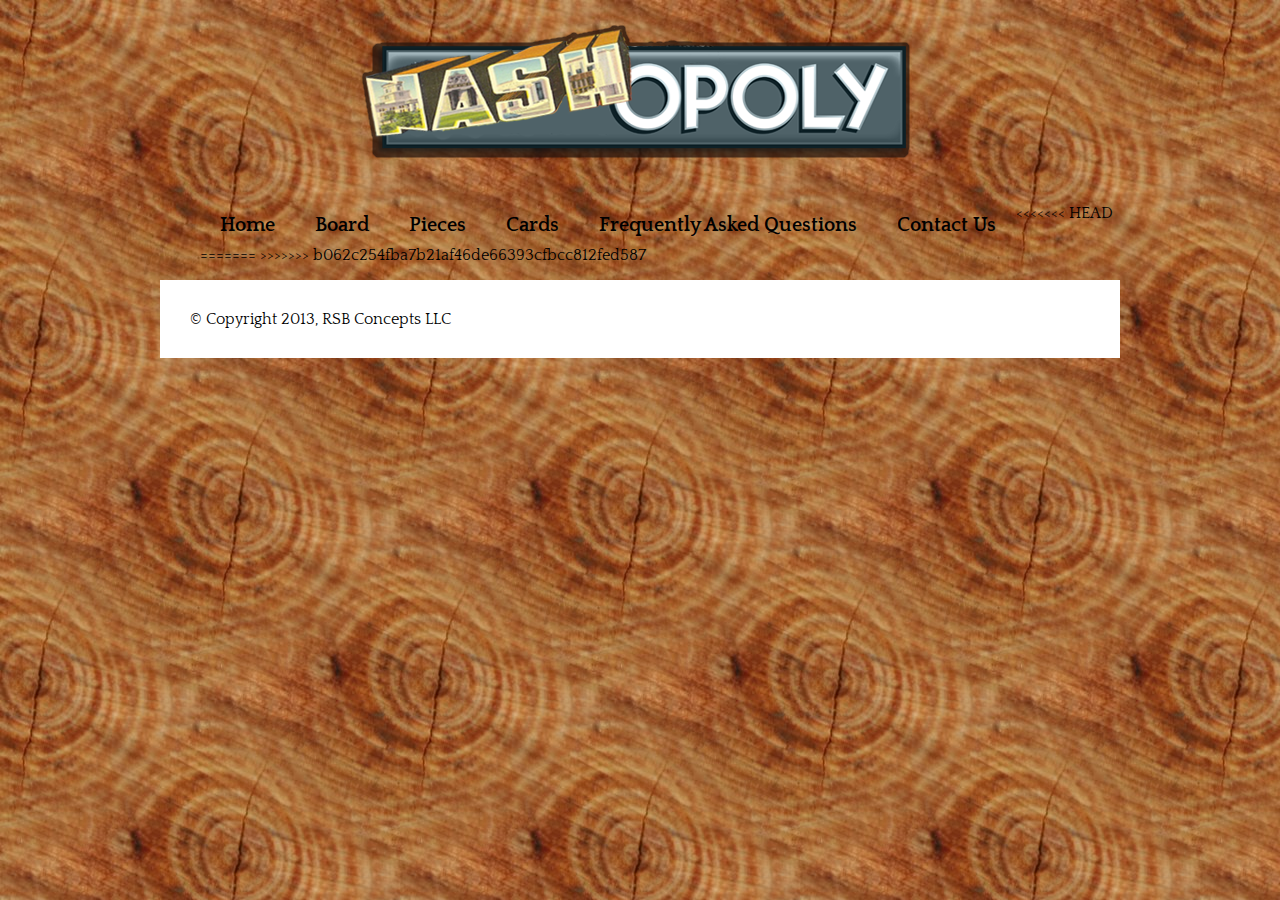
==== board.html @ 95b88765 "end of class" ====
<!DOCTYPE html>
<html lang='en'>
  <head>
    <meta charset='utf-8'>
    <title>Nashopoly | Board</title>
    <link href='css/normalize.css' rel='stylesheet'>
    <link href='css/style.css' rel='stylesheet'>
  </head>
  <body>
    <header>
      <img alt='Nashopoly Logo' class='header' src='images/logo_draft copy.png'>
      <div class='clear'></div>
    </header>
    <nav id='navbar'>
      <ul>
        <li>
          <a href='index.html'>Home</a>
        </li>
        <li>
          <a href='board.html'>Board</a>
        </li>
        <li>
          <a href='pieces.html'>Pieces</a>
        </li>
        <li>
          <a href='cards.html'>Cards</a>
        </li>
        <li>
          <a href='faq.html'>Frequently Asked Questions</a>
        </li>
        <li>
          <a href='contact.html'>Contact Us</a>
        </li>
<<<<<<< HEAD
        <div class='clear'></div>
=======
>>>>>>> b062c254fba7b21af46de66393cfbcc812fed587
      </ul>
      <div class='clear'></div>
    </nav>
    <section></section>
    <footer>
      <p>&copy; Copyright 2013, RSB Concepts LLC</p>
    </footer>
  </body>
</html>
---- css/style.css ----
@import url(http://fonts.googleapis.com/css?family=Istok+Web:400,700,400italic,700italic);
@import url(http://fonts.googleapis.com/css?family=Quattrocento:400,700);
<<<<<<< HEAD
section.pieces {
  text-align: center; }
  section.pieces li {
    padding-left: 0;
    list-style: none; }
    section.pieces li h2 {
      text-transform: uppercase;
      font-size: 2.5em; }
    section.pieces li img {
      float: left;
      margin: 0 50px 0 0;
      border: 1px solid #eee; }
=======
section.pieces li {
  padding-left: 0;
  list-style: none;
}
section.pieces li h2 {
  text-transform: uppercase;
  font-size: 2.5em;
}
section.pieces li img {
  float: left;
  margin: 0 50px 0 0;
  border: 1px solid #eee;
}
>>>>>>> b062c254fba7b21af46de66393cfbcc812fed587

section.board img {
  -webkit-animation: bdrotate 10s 2s ease-in-out infinite;
  -moz-animation: bdrotate 10s 2s ease-in-out infinite;
  -o-animation: bdrotate 10s 2s ease-in-out infinite;
  -ms-animation: bdrotate 10s 2s ease-in-out infinite;
  animation: bdrotate 10s 2s ease-in-out infinite;
}

@-webkit-keyframes bdrotate {
  0% {
    -webkit-transform: rotate(0deg);
  }

  8% {
    -webkit-transform: rotate(90deg);
  }

  24% {
    -webkit-transform: rotate(90deg);
  }

  32% {
    -webkit-transform: rotate(180deg);
  }

  48% {
    -webkit-transform: rotate(180deg);
  }

  56% {
    -webkit-transform: rotate(270deg);
  }

  72% {
    -webkit-transform: rotate(270deg);
  }

  80% {
    -webkit-transform: rotate(360deg);
  }

  80.01% {
    -webkit-transform: rotate(0deg);
  }
}

@-moz-keyframes bdrotate {
  0% {
    -moz-transform: rotate(0deg);
  }

  8% {
    -moz-transform: rotate(90deg);
  }

  24% {
    -moz-transform: rotate(90deg);
  }

  32% {
    -moz-transform: rotate(180deg);
  }

  48% {
    -moz-transform: rotate(180deg);
  }

  56% {
    -moz-transform: rotate(270deg);
  }

  72% {
    -moz-transform: rotate(270deg);
  }

  80% {
    -moz-transform: rotate(360deg);
  }

  80.01% {
    -moz-transform: rotate(0deg);
  }
}

@keyframes bdrotate {
  0% {
    transform: rotate(0deg);
  }

  8% {
    transform: rotate(90deg);
  }

  24% {
    transform: rotate(90deg);
  }

  32% {
    transform: rotate(180deg);
  }

  48% {
    transform: rotate(180deg);
  }

  56% {
    transform: rotate(270deg);
  }

  72% {
    transform: rotate(270deg);
  }

  80% {
    transform: rotate(360deg);
  }

  80.01% {
    transform: rotate(0deg);
  }
}

.main {
  margin: 10px 0;
}

section.cards {
  width: 420px;
  float: left;
  margin: 0 auto;
  text-align: center;
}
section.cards ul {
  padding: 0;
}
section.cards li {
  list-style: none;
  padding-bottom: 20px;
}

section.chance.cards.left h2 {
  text-align: center;
}
section.chance.cards.left ul {
  margin-right: -30px;
}

section.community.cards.right h2 {
  text-align: center;
}
section.community.cards.right ul {
  margin-left: -30px;
}

#ch-card1:hover {
  content: url(../images/ch-card1.jpg);
}

#ch-card2:hover {
  content: url(../images/ch-card2.jpg);
}

#ch-card3:hover {
  content: url(../images/ch-card3.jpg);
}

#ch-card4:hover {
  content: url(../images/ch-card4.jpg);
}

#ch-card5:hover {
  content: url(../images/ch-card5.jpg);
}

#cc-card1:hover {
  content: url(../images/cc-card1.jpg);
}

#cc-card2:hover {
  content: url(../images/cc-card2.jpg);
}

#cc-card3:hover {
  content: url(../images/cc-card3.jpg);
}

#cc-card4:hover {
  content: url(../images/cc-card4.jpg);
}

#cc-card5:hover {
  content: url(../images/cc-card5.jpg);
}

body {
  width: 960px;
  margin: auto;
  background: brown url(../images/wood-background-repeating_1.jpg) repeat;
  font-family: "Quattrocento", serif;
  overflow-y: scroll;
}

header {
  background-color: transparent;
  font-size: 50px;
  padding: 20px 0;
}
header img {
  margin: auto;
  display: block;
}

nav {
<<<<<<< HEAD
  background-color: white; }
  nav ul li {
    float: left;
    list-style: none;
    font-size: 20px;
    margin: 0 12px 12px 12px;
    padding: 20px 0 5px 20px;
    font-weight: bold; }
    nav ul li a {
      text-decoration: none;
      color: black; }
      nav ul li a:hover {
        font-size: 1.25em;
        color: red; }
=======
  background-color: white;
}
nav ul {
  width: 90%;
  margin: auto;
  padding: 0;
}
nav ul li {
  float: left;
  list-style: none;
  font-size: 20px;
  margin: 5px 10px;
  padding: 5px 10px;
  font-weight: bold;
}
nav ul li:hover {
  background: darkgray;
}
nav ul li a {
  text-decoration: none;
  color: black;
}
>>>>>>> b062c254fba7b21af46de66393cfbcc812fed587

section {
  font-family: "Istok Web", sans-serif;
  background-color: white;
  padding: 10px 30px;
  margin: 10px 0;
}

footer {
  font-family: "Quattrocento", serif;
  float: left;
  background-color: white;
  width: 960px;
}
footer p {
  margin: 30px;
}

.clear {
  clear: both;
  float: none;
}
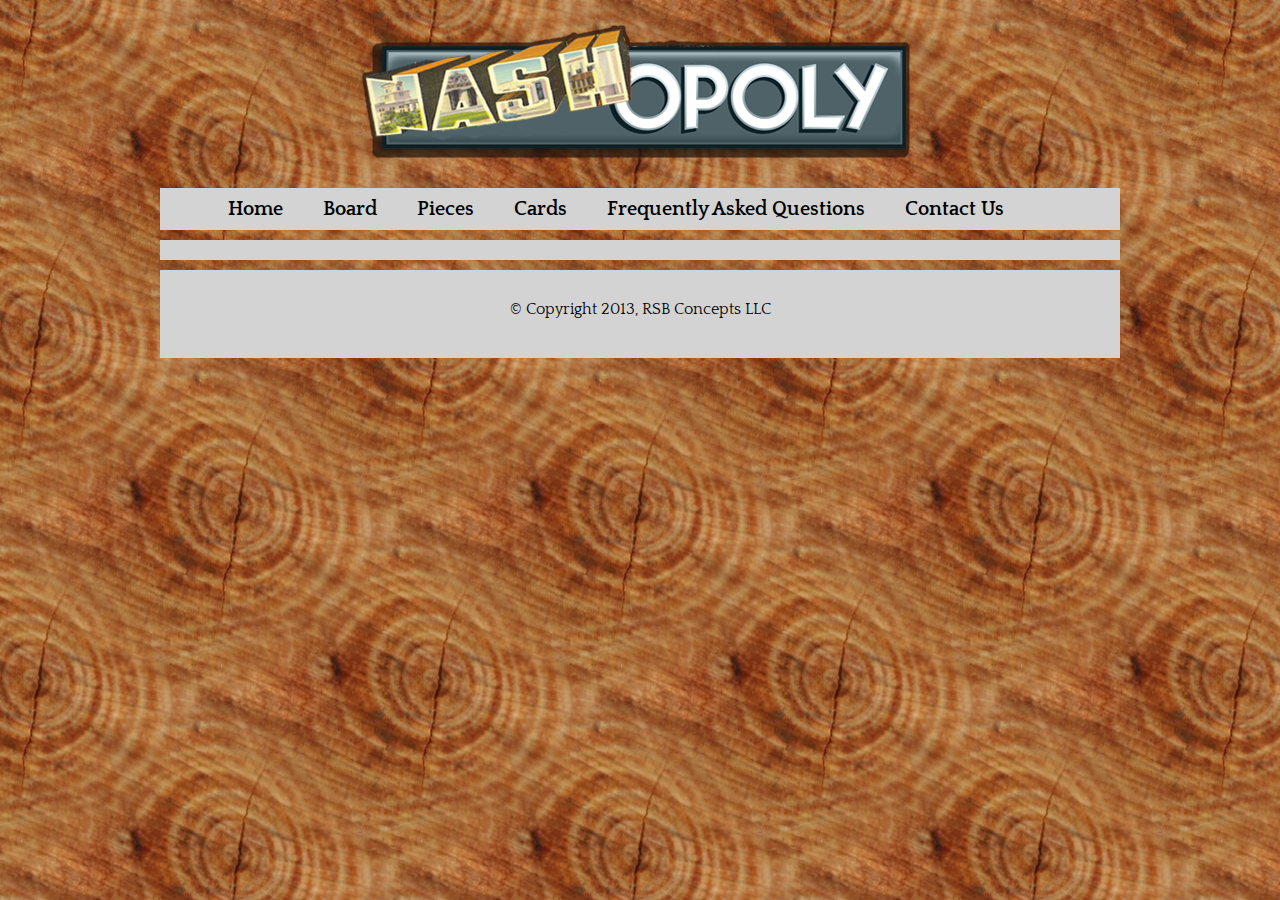
==== commit d2261976: "changes to style.css, faq.haml, fixed merge conflicts in board.html" ====
--- a/board.html
+++ b/board.html
@@ -31,10 +31,7 @@
         <li>
           <a href='contact.html'>Contact Us</a>
         </li>
-<<<<<<< HEAD
         <div class='clear'></div>
-=======
->>>>>>> b062c254fba7b21af46de66393cfbcc812fed587
       </ul>
       <div class='clear'></div>
     </nav>
--- a/css/style.css
+++ b/css/style.css
@@ -1,6 +1,5 @@
 @import url(http://fonts.googleapis.com/css?family=Istok+Web:400,700,400italic,700italic);
 @import url(http://fonts.googleapis.com/css?family=Quattrocento:400,700);
-<<<<<<< HEAD
 section.pieces {
   text-align: center; }
   section.pieces li {
@@ -13,293 +12,211 @@
       float: left;
       margin: 0 50px 0 0;
       border: 1px solid #eee; }
-=======
-section.pieces li {
-  padding-left: 0;
-  list-style: none;
-}
-section.pieces li h2 {
-  text-transform: uppercase;
-  font-size: 2.5em;
-}
-section.pieces li img {
-  float: left;
-  margin: 0 50px 0 0;
-  border: 1px solid #eee;
-}
->>>>>>> b062c254fba7b21af46de66393cfbcc812fed587
 
 section.board img {
   -webkit-animation: bdrotate 10s 2s ease-in-out infinite;
   -moz-animation: bdrotate 10s 2s ease-in-out infinite;
   -o-animation: bdrotate 10s 2s ease-in-out infinite;
   -ms-animation: bdrotate 10s 2s ease-in-out infinite;
-  animation: bdrotate 10s 2s ease-in-out infinite;
-}
+  animation: bdrotate 10s 2s ease-in-out infinite; }
 
 @-webkit-keyframes bdrotate {
   0% {
-    -webkit-transform: rotate(0deg);
-  }
+    -webkit-transform: rotate(0deg); }
 
   8% {
-    -webkit-transform: rotate(90deg);
-  }
+    -webkit-transform: rotate(90deg); }
 
   24% {
-    -webkit-transform: rotate(90deg);
-  }
+    -webkit-transform: rotate(90deg); }
 
   32% {
-    -webkit-transform: rotate(180deg);
-  }
+    -webkit-transform: rotate(180deg); }
 
   48% {
-    -webkit-transform: rotate(180deg);
-  }
+    -webkit-transform: rotate(180deg); }
 
   56% {
-    -webkit-transform: rotate(270deg);
-  }
+    -webkit-transform: rotate(270deg); }
 
   72% {
-    -webkit-transform: rotate(270deg);
-  }
+    -webkit-transform: rotate(270deg); }
 
   80% {
-    -webkit-transform: rotate(360deg);
-  }
+    -webkit-transform: rotate(360deg); }
 
   80.01% {
-    -webkit-transform: rotate(0deg);
-  }
-}
+    -webkit-transform: rotate(0deg); } }
 
 @-moz-keyframes bdrotate {
   0% {
-    -moz-transform: rotate(0deg);
-  }
+    -moz-transform: rotate(0deg); }
 
   8% {
-    -moz-transform: rotate(90deg);
-  }
+    -moz-transform: rotate(90deg); }
 
   24% {
-    -moz-transform: rotate(90deg);
-  }
+    -moz-transform: rotate(90deg); }
 
   32% {
-    -moz-transform: rotate(180deg);
-  }
+    -moz-transform: rotate(180deg); }
 
   48% {
-    -moz-transform: rotate(180deg);
-  }
+    -moz-transform: rotate(180deg); }
 
   56% {
-    -moz-transform: rotate(270deg);
-  }
+    -moz-transform: rotate(270deg); }
 
   72% {
-    -moz-transform: rotate(270deg);
-  }
+    -moz-transform: rotate(270deg); }
 
   80% {
-    -moz-transform: rotate(360deg);
-  }
+    -moz-transform: rotate(360deg); }
 
   80.01% {
-    -moz-transform: rotate(0deg);
-  }
-}
+    -moz-transform: rotate(0deg); } }
 
 @keyframes bdrotate {
   0% {
-    transform: rotate(0deg);
-  }
+    transform: rotate(0deg); }
 
   8% {
-    transform: rotate(90deg);
-  }
+    transform: rotate(90deg); }
 
   24% {
-    transform: rotate(90deg);
-  }
+    transform: rotate(90deg); }
 
   32% {
-    transform: rotate(180deg);
-  }
+    transform: rotate(180deg); }
 
   48% {
-    transform: rotate(180deg);
-  }
+    transform: rotate(180deg); }
 
   56% {
-    transform: rotate(270deg);
-  }
+    transform: rotate(270deg); }
 
   72% {
-    transform: rotate(270deg);
-  }
+    transform: rotate(270deg); }
 
   80% {
-    transform: rotate(360deg);
-  }
+    transform: rotate(360deg); }
 
   80.01% {
-    transform: rotate(0deg);
-  }
-}
+    transform: rotate(0deg); } }
 
 .main {
-  margin: 10px 0;
-}
+  margin: 10px 0; }
 
 section.cards {
   width: 420px;
   float: left;
   margin: 0 auto;
-  text-align: center;
-}
-section.cards ul {
-  padding: 0;
-}
-section.cards li {
-  list-style: none;
-  padding-bottom: 20px;
-}
+  text-align: center; }
+  section.cards ul {
+    padding: 0; }
+  section.cards li {
+    list-style: none;
+    padding-bottom: 20px; }
 
 section.chance.cards.left h2 {
-  text-align: center;
-}
+  text-align: center; }
 section.chance.cards.left ul {
-  margin-right: -30px;
-}
+  margin-right: -30px; }
 
 section.community.cards.right h2 {
-  text-align: center;
-}
+  text-align: center; }
 section.community.cards.right ul {
-  margin-left: -30px;
-}
+  margin-left: -30px; }
 
 #ch-card1:hover {
-  content: url(../images/ch-card1.jpg);
-}
+  content: url(../images/ch-card1.jpg); }
 
 #ch-card2:hover {
-  content: url(../images/ch-card2.jpg);
-}
+  content: url(../images/ch-card2.jpg); }
 
 #ch-card3:hover {
-  content: url(../images/ch-card3.jpg);
-}
+  content: url(../images/ch-card3.jpg); }
 
 #ch-card4:hover {
-  content: url(../images/ch-card4.jpg);
-}
+  content: url(../images/ch-card4.jpg); }
 
 #ch-card5:hover {
-  content: url(../images/ch-card5.jpg);
-}
+  content: url(../images/ch-card5.jpg); }
 
 #cc-card1:hover {
-  content: url(../images/cc-card1.jpg);
-}
+  content: url(../images/cc-card1.jpg); }
 
 #cc-card2:hover {
-  content: url(../images/cc-card2.jpg);
-}
+  content: url(../images/cc-card2.jpg); }
 
 #cc-card3:hover {
-  content: url(../images/cc-card3.jpg);
-}
+  content: url(../images/cc-card3.jpg); }
 
 #cc-card4:hover {
-  content: url(../images/cc-card4.jpg);
-}
+  content: url(../images/cc-card4.jpg); }
 
 #cc-card5:hover {
-  content: url(../images/cc-card5.jpg);
-}
+  content: url(../images/cc-card5.jpg); }
+
+section ul li:nth-child(odd) {
+  font-weight: bold; }
 
 body {
   width: 960px;
   margin: auto;
   background: brown url(../images/wood-background-repeating_1.jpg) repeat;
   font-family: "Quattrocento", serif;
-  overflow-y: scroll;
-}
+  overflow-y: scroll; }
 
 header {
   background-color: transparent;
   font-size: 50px;
-  padding: 20px 0;
-}
-header img {
-  margin: auto;
-  display: block;
-}
+  padding: 20px 0; }
+  header img {
+    margin: auto;
+    display: block; }
 
 nav {
-<<<<<<< HEAD
-  background-color: white; }
-  nav ul li {
-    float: left;
-    list-style: none;
-    font-size: 20px;
-    margin: 0 12px 12px 12px;
-    padding: 20px 0 5px 20px;
-    font-weight: bold; }
-    nav ul li a {
-      text-decoration: none;
-      color: black; }
-      nav ul li a:hover {
-        font-size: 1.25em;
-        color: red; }
-=======
-  background-color: white;
-}
-nav ul {
-  width: 90%;
-  margin: auto;
-  padding: 0;
-}
-nav ul li {
-  float: left;
-  list-style: none;
-  font-size: 20px;
-  margin: 5px 10px;
-  padding: 5px 10px;
-  font-weight: bold;
-}
-nav ul li:hover {
-  background: darkgray;
-}
-nav ul li a {
-  text-decoration: none;
-  color: black;
-}
->>>>>>> b062c254fba7b21af46de66393cfbcc812fed587
+  background-color: lightgray; }
+  nav ul {
+    width: 90%;
+    margin: auto;
+    padding: 0; }
+    nav ul li {
+      float: left;
+      list-style: none;
+      font-size: 20px;
+      margin: 5px 10px;
+      padding: 5px 10px;
+      font-weight: bold; }
+      nav ul li:hover {
+        background: gray; }
+      nav ul li a {
+        text-decoration: none;
+        color: black; }
+        nav ul li a:hover {
+          background: darkgray;
+          font-size: 1.1em;
+          color: orange; }
 
 section {
   font-family: "Istok Web", sans-serif;
-  background-color: white;
+  background-color: lightgray;
   padding: 10px 30px;
-  margin: 10px 0;
-}
+  margin: 10px 0; }
+  section h1 {
+    text-align: center; }
 
 footer {
   font-family: "Quattrocento", serif;
   float: left;
-  background-color: white;
+  background-color: lightgray;
   width: 960px;
-}
-footer p {
-  margin: 30px;
-}
+  padding: 0 0 10px 0;
+  text-align: center; }
+  footer p {
+    margin: 30px; }
 
 .clear {
   clear: both;
-  float: none;
-}
+  float: none; }
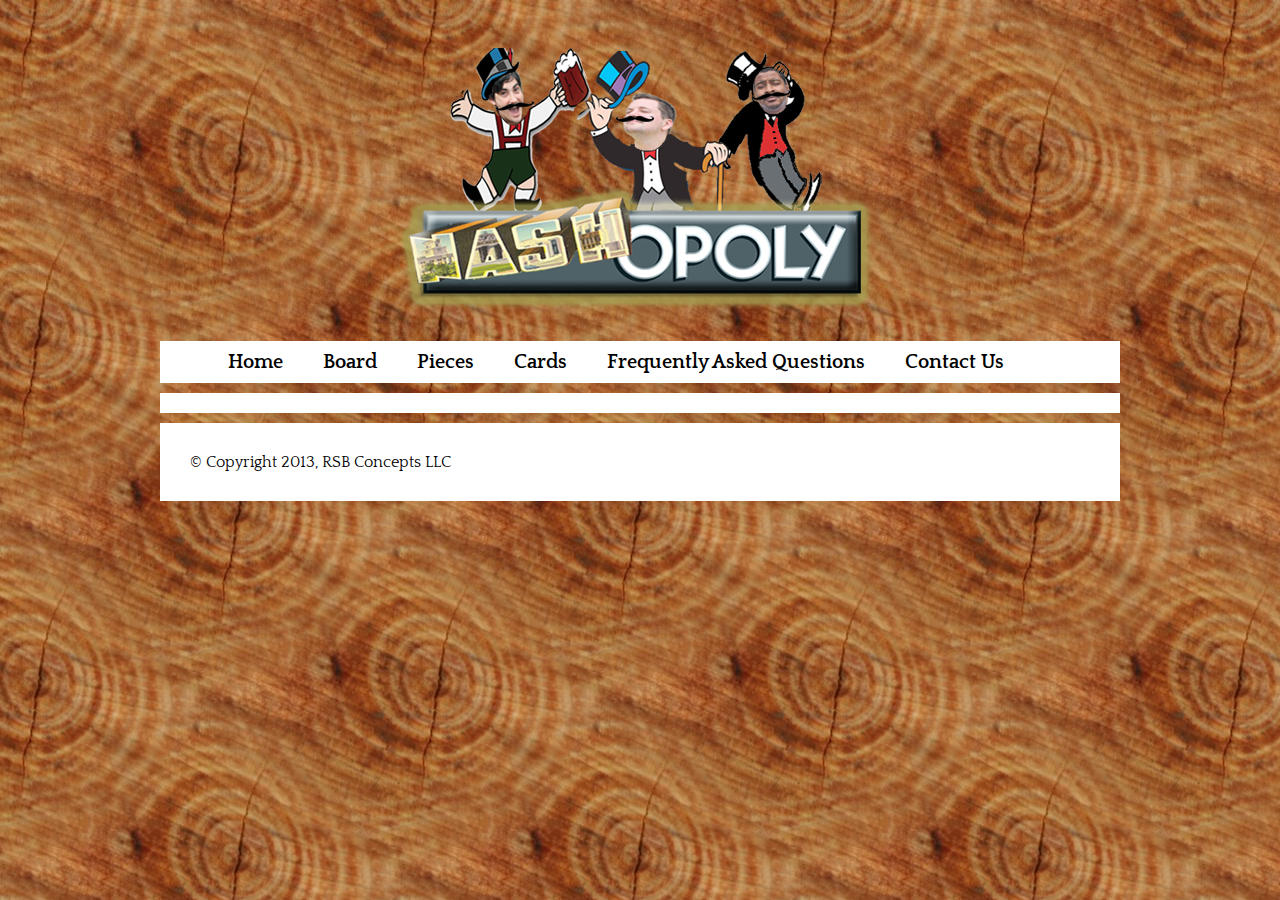
==== commit e356afb1: "header logo" ====
--- a/board.html
+++ b/board.html
@@ -2,13 +2,13 @@
 <html lang='en'>
   <head>
     <meta charset='utf-8'>
-    <title>Nashopoly | Board</title>
+    <title>Nashopoly</title>
     <link href='css/normalize.css' rel='stylesheet'>
     <link href='css/style.css' rel='stylesheet'>
   </head>
   <body>
     <header>
-      <img alt='Nashopoly Logo' class='header' src='images/logo_draft copy.png'>
+      <img alt='Nashopoly Logo' class='header' src='images/logofinal.png'>
       <div class='clear'></div>
     </header>
     <nav id='navbar'>
@@ -31,7 +31,6 @@
         <li>
           <a href='contact.html'>Contact Us</a>
         </li>
-        <div class='clear'></div>
       </ul>
       <div class='clear'></div>
     </nav>
--- a/css/style.css
+++ b/css/style.css
@@ -1,17 +1,15 @@
 @import url(http://fonts.googleapis.com/css?family=Istok+Web:400,700,400italic,700italic);
 @import url(http://fonts.googleapis.com/css?family=Quattrocento:400,700);
-section.pieces {
-  text-align: center; }
-  section.pieces li {
-    padding-left: 0;
-    list-style: none; }
-    section.pieces li h2 {
-      text-transform: uppercase;
-      font-size: 2.5em; }
-    section.pieces li img {
-      float: left;
-      margin: 0 50px 0 0;
-      border: 1px solid #eee; }
+section.pieces li {
+  padding-left: 0;
+  list-style: none; }
+  section.pieces li h2 {
+    text-transform: uppercase;
+    font-size: 2.5em; }
+  section.pieces li img {
+    float: left;
+    margin: 0 50px 0 0;
+    border: 1px solid #eee; }
 
 section.board img {
   -webkit-animation: bdrotate 10s 2s ease-in-out infinite;
@@ -158,9 +156,6 @@
 #cc-card5:hover {
   content: url(../images/cc-card5.jpg); }
 
-section ul li:nth-child(odd) {
-  font-weight: bold; }
-
 body {
   width: 960px;
   margin: auto;
@@ -177,7 +172,7 @@
     display: block; }
 
 nav {
-  background-color: lightgray; }
+  background-color: white; }
   nav ul {
     width: 90%;
     margin: auto;
@@ -190,30 +185,22 @@
       padding: 5px 10px;
       font-weight: bold; }
       nav ul li:hover {
-        background: gray; }
+        background: darkgray; }
       nav ul li a {
         text-decoration: none;
         color: black; }
-        nav ul li a:hover {
-          background: darkgray;
-          font-size: 1.1em;
-          color: orange; }
 
 section {
   font-family: "Istok Web", sans-serif;
-  background-color: lightgray;
+  background-color: white;
   padding: 10px 30px;
   margin: 10px 0; }
-  section h1 {
-    text-align: center; }
 
 footer {
   font-family: "Quattrocento", serif;
   float: left;
-  background-color: lightgray;
-  width: 960px;
-  padding: 0 0 10px 0;
-  text-align: center; }
+  background-color: white;
+  width: 960px; }
   footer p {
     margin: 30px; }
 
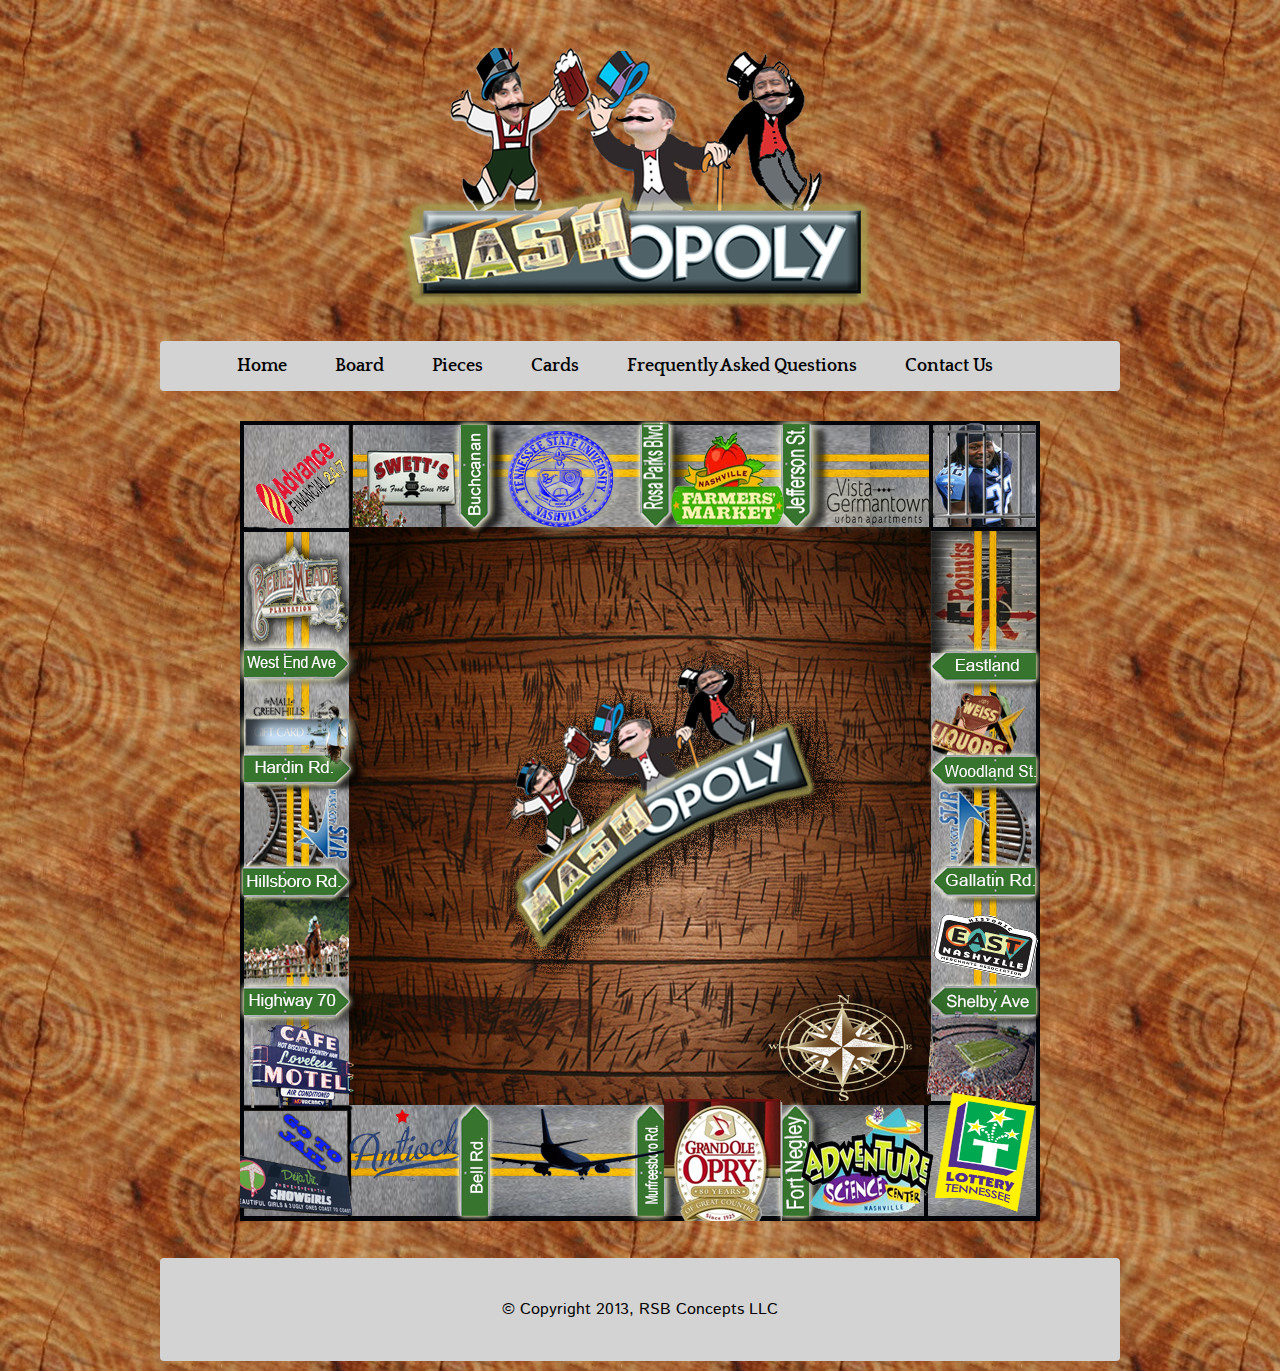
==== commit 81a44d94: "board and partial contact" ====
--- a/board.html
+++ b/board.html
@@ -2,7 +2,7 @@
 <html lang='en'>
   <head>
     <meta charset='utf-8'>
-    <title>Nashopoly</title>
+    <title>Nashopoly | Board</title>
     <link href='css/normalize.css' rel='stylesheet'>
     <link href='css/style.css' rel='stylesheet'>
   </head>
@@ -31,10 +31,12 @@
         <li>
           <a href='contact.html'>Contact Us</a>
         </li>
+        <div class='clear'></div>
       </ul>
-      <div class='clear'></div>
     </nav>
-    <section></section>
+    <section>
+      <img alt='board' src='images/board.png'>
+    </section>
     <footer>
       <p>&copy; Copyright 2013, RSB Concepts LLC</p>
     </footer>
--- a/css/style.css
+++ b/css/style.css
@@ -1,17 +1,20 @@
 @import url(http://fonts.googleapis.com/css?family=Istok+Web:400,700,400italic,700italic);
 @import url(http://fonts.googleapis.com/css?family=Quattrocento:400,700);
-section.pieces li {
-  padding-left: 0;
-  list-style: none; }
-  section.pieces li h2 {
-    text-transform: uppercase;
-    font-size: 2.5em; }
-  section.pieces li img {
-    float: left;
-    margin: 0 50px 0 0;
-    border: 1px solid #eee; }
-
-section.board img {
+section.pieces {
+  text-align: center; }
+  section.pieces li {
+    padding-left: 0;
+    list-style: none; }
+    section.pieces li h2 {
+      text-transform: uppercase;
+      font-size: 2.5em; }
+    section.pieces li img {
+      float: left;
+      margin: 0 50px 0 0;
+      border: 1px solid #eee; }
+
+section img {
+  margin: auto;
   -webkit-animation: bdrotate 10s 2s ease-in-out infinite;
   -moz-animation: bdrotate 10s 2s ease-in-out infinite;
   -o-animation: bdrotate 10s 2s ease-in-out infinite;
@@ -155,6 +158,37 @@
 
 #cc-card5:hover {
   content: url(../images/cc-card5.jpg); }
+
+section ul li:nth-child(odd) {
+  font-weight: bold; }
+
+.contact {
+  margin: auto;
+  background-color: #965128;
+  border-radius: 90px; }
+
+h1 {
+  font-family: "Quattrocento", serif;
+  font-size: 50px;
+  text-align: center; }
+
+p {
+  font-family: "Istok Web", sans-serif;
+  text-align: center;
+  margin: auto; }
+
+ul > #meet {
+  margin: 0px 0px 0px 30px;
+  font-family: "Istok Web", sans-serif;
+  text-align: center;
+  list-style: none; }
+
+section > div > form {
+  float: left;
+  display: block;
+  margin: 20px 200px;
+  padding-top: 10px 0px;
+  border: 4px solid brown; }
 
 body {
   width: 960px;
@@ -164,6 +198,7 @@
   overflow-y: scroll; }
 
 header {
+  border-radius: 4px;
   background-color: transparent;
   font-size: 50px;
   padding: 20px 0; }
@@ -172,35 +207,54 @@
     display: block; }
 
 nav {
-  background-color: white; }
+  background-color: lightgray;
+  border-radius: 4px; }
   nav ul {
     width: 90%;
     margin: auto;
-    padding: 0; }
+    padding: 0 0 0 10px; }
     nav ul li {
       float: left;
       list-style: none;
-      font-size: 20px;
+      font-size: 18px;
       margin: 5px 10px;
-      padding: 5px 10px;
+      padding: 10px 14px;
       font-weight: bold; }
       nav ul li:hover {
-        background: darkgray; }
+        background: gray;
+        border-radius: 4px; }
       nav ul li a {
         text-decoration: none;
         color: black; }
+        nav ul li a:hover {
+          background: darkgray;
+          font-size: 1.1em;
+          color: orange; }
 
 section {
   font-family: "Istok Web", sans-serif;
-  background-color: white;
-  padding: 10px 30px;
-  margin: 10px 0; }
+  padding: 30px 80px;
+  margin: auto; }
+  section h1 {
+    text-align: center; }
+
+section {
+  border-radius: 4px; }
+  section h2 {
+    text-align: center; }
+
+section h3 {
+  text-align: center; }
 
 footer {
   font-family: "Quattrocento", serif;
   float: left;
-  background-color: white;
-  width: 960px; }
+  background-color: lightgray;
+  width: 960px;
+  padding: 10px 0 10px 0;
+  text-align: center;
+  margin: 0 0 10px 0;
+  border-radius: 4px; }
   footer p {
     margin: 30px; }
 
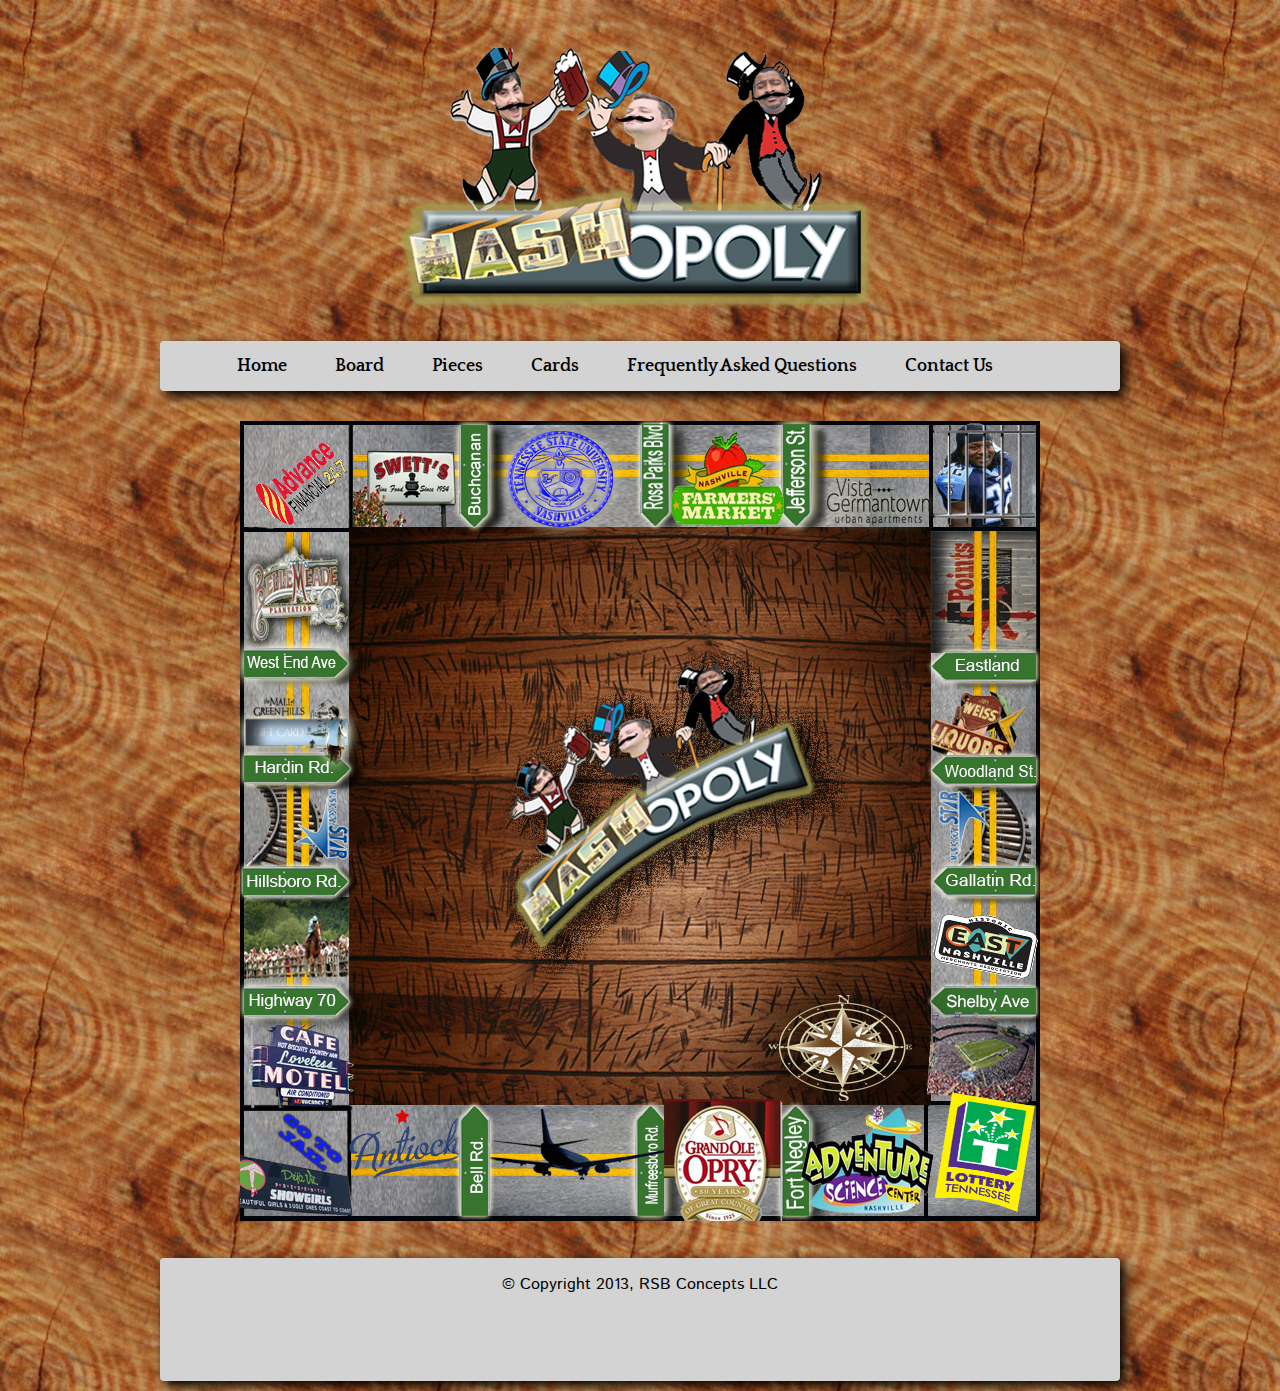
==== commit 8c689e8e: "changes to footer" ====
--- a/board.html
+++ b/board.html
@@ -35,7 +35,7 @@
       </ul>
     </nav>
     <section>
-      <img alt='board' src='images/board.png'>
+      <img alt='board' class='board' src='images/board.png'>
     </section>
     <footer>
       <p>&copy; Copyright 2013, RSB Concepts LLC</p>
--- a/css/style.css
+++ b/css/style.css
@@ -13,7 +13,7 @@
       margin: 0 50px 0 0;
       border: 1px solid #eee; }
 
-section img {
+section img.board {
   margin: auto;
   -webkit-animation: bdrotate 10s 2s ease-in-out infinite;
   -moz-animation: bdrotate 10s 2s ease-in-out infinite;
@@ -204,11 +204,13 @@
   padding: 20px 0; }
   header img {
     margin: auto;
-    display: block; }
+    display: block;
+    text-align: center; }
 
 nav {
   background-color: lightgray;
-  border-radius: 4px; }
+  border-radius: 4px;
+  box-shadow: 5px 5px 12px black; }
   nav ul {
     width: 90%;
     margin: auto;
@@ -236,15 +238,38 @@
   padding: 30px 80px;
   margin: auto; }
   section h1 {
-    text-align: center; }
+    text-align: center;
+    background-color: lightgray;
+    padding: 5px 0 5px 0;
+    box-shadow: 5px 5px 12px black;
+    border-radius: 10px; }
+  section p {
+    padding-left: 5px; }
 
 section {
   border-radius: 4px; }
   section h2 {
-    text-align: center; }
+    text-align: center;
+    background-color: lightgray;
+    box-shadow: 5px 5px 12px black;
+    border-radius: 4px; }
 
 section h3 {
-  text-align: center; }
+  text-align: center;
+  background-color: lightgray;
+  box-shadow: 5px 5px 12px black;
+  border-radius: 4px; }
+section ul {
+  background-color: lightgray;
+  box-shadow: 5px 5px 12px black;
+  border-radius: 4px; }
+section p {
+  background-color: lightgray;
+  box-shadow: 5px 5px 12px black;
+  border-radius: 4px;
+  padding-left: 5px;
+  padding-top: 5px;
+  padding-bottom: 5px; }
 
 footer {
   font-family: "Quattrocento", serif;
@@ -254,9 +279,11 @@
   padding: 10px 0 10px 0;
   text-align: center;
   margin: 0 0 10px 0;
-  border-radius: 4px; }
+  border-radius: 4px;
+  box-shadow: 5px 5px 12px black; }
   footer p {
-    margin: 30px; }
+    margin: 5px;
+    padding: 0 0 70px 0; }
 
 .clear {
   clear: both;
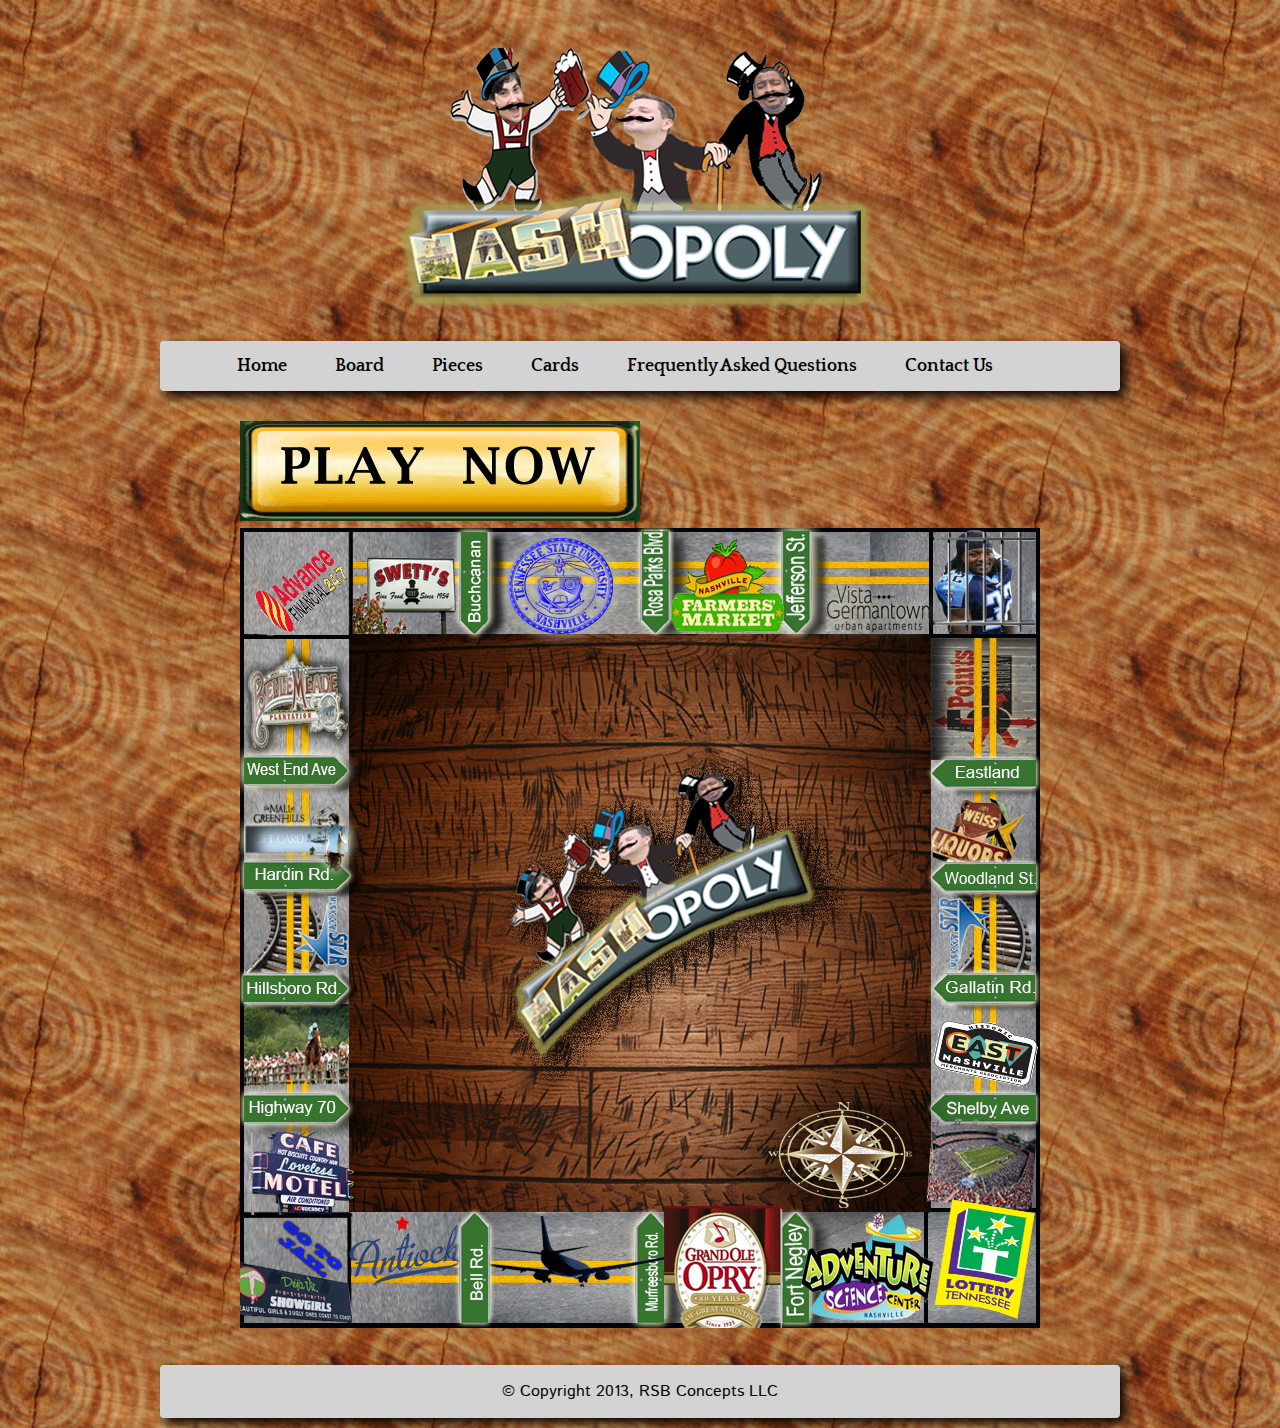
==== commit 91a12c48: "play now" ====
--- a/board.html
+++ b/board.html
@@ -35,7 +35,8 @@
       </ul>
     </nav>
     <section>
-      <img alt='board' class='board' src='images/board.png'>
+      <img alt='Nashopoly Logo' class='play' src='images/playNow.gif'>
+      <img alt='board' src='images/board.png'>
     </section>
     <footer>
       <p>&copy; Copyright 2013, RSB Concepts LLC</p>
--- a/css/style.css
+++ b/css/style.css
@@ -111,23 +111,26 @@
 section.cards {
   width: 420px;
   float: left;
-  margin: 0 auto;
   text-align: center; }
   section.cards ul {
-    padding: 0; }
+    padding: 25px 0 25px 0; }
   section.cards li {
     list-style: none;
     padding-bottom: 20px; }
 
-section.chance.cards.left h2 {
-  text-align: center; }
-section.chance.cards.left ul {
-  margin-right: -30px; }
-
-section.community.cards.right h2 {
-  text-align: center; }
-section.community.cards.right ul {
-  margin-left: -30px; }
+section.chance.cards.left {
+  float: left; }
+  section.chance.cards.left h2 {
+    text-align: center; }
+  section.chance.cards.left ul {
+    margin-right: -30px; }
+
+section.community.cards.right {
+  float: left; }
+  section.community.cards.right h2 {
+    text-align: center; }
+  section.community.cards.right ul {
+    margin-left: -30px; }
 
 #ch-card1:hover {
   content: url(../images/ch-card1.jpg); }
@@ -159,8 +162,13 @@
 #cc-card5:hover {
   content: url(../images/cc-card5.jpg); }
 
-section ul li:nth-child(odd) {
-  font-weight: bold; }
+section {
+  -webkit-user-select: none;
+  -moz-user-select: none;
+  -ms-user-select: none;
+  user-select: none;
+  li: nth-child(odd);
+    li-font-weight: bold; }
 
 .contact {
   margin: auto;
@@ -283,7 +291,7 @@
   box-shadow: 5px 5px 12px black; }
   footer p {
     margin: 5px;
-    padding: 0 0 70px 0; }
+    padding: 0 0 0 0; }
 
 .clear {
   clear: both;
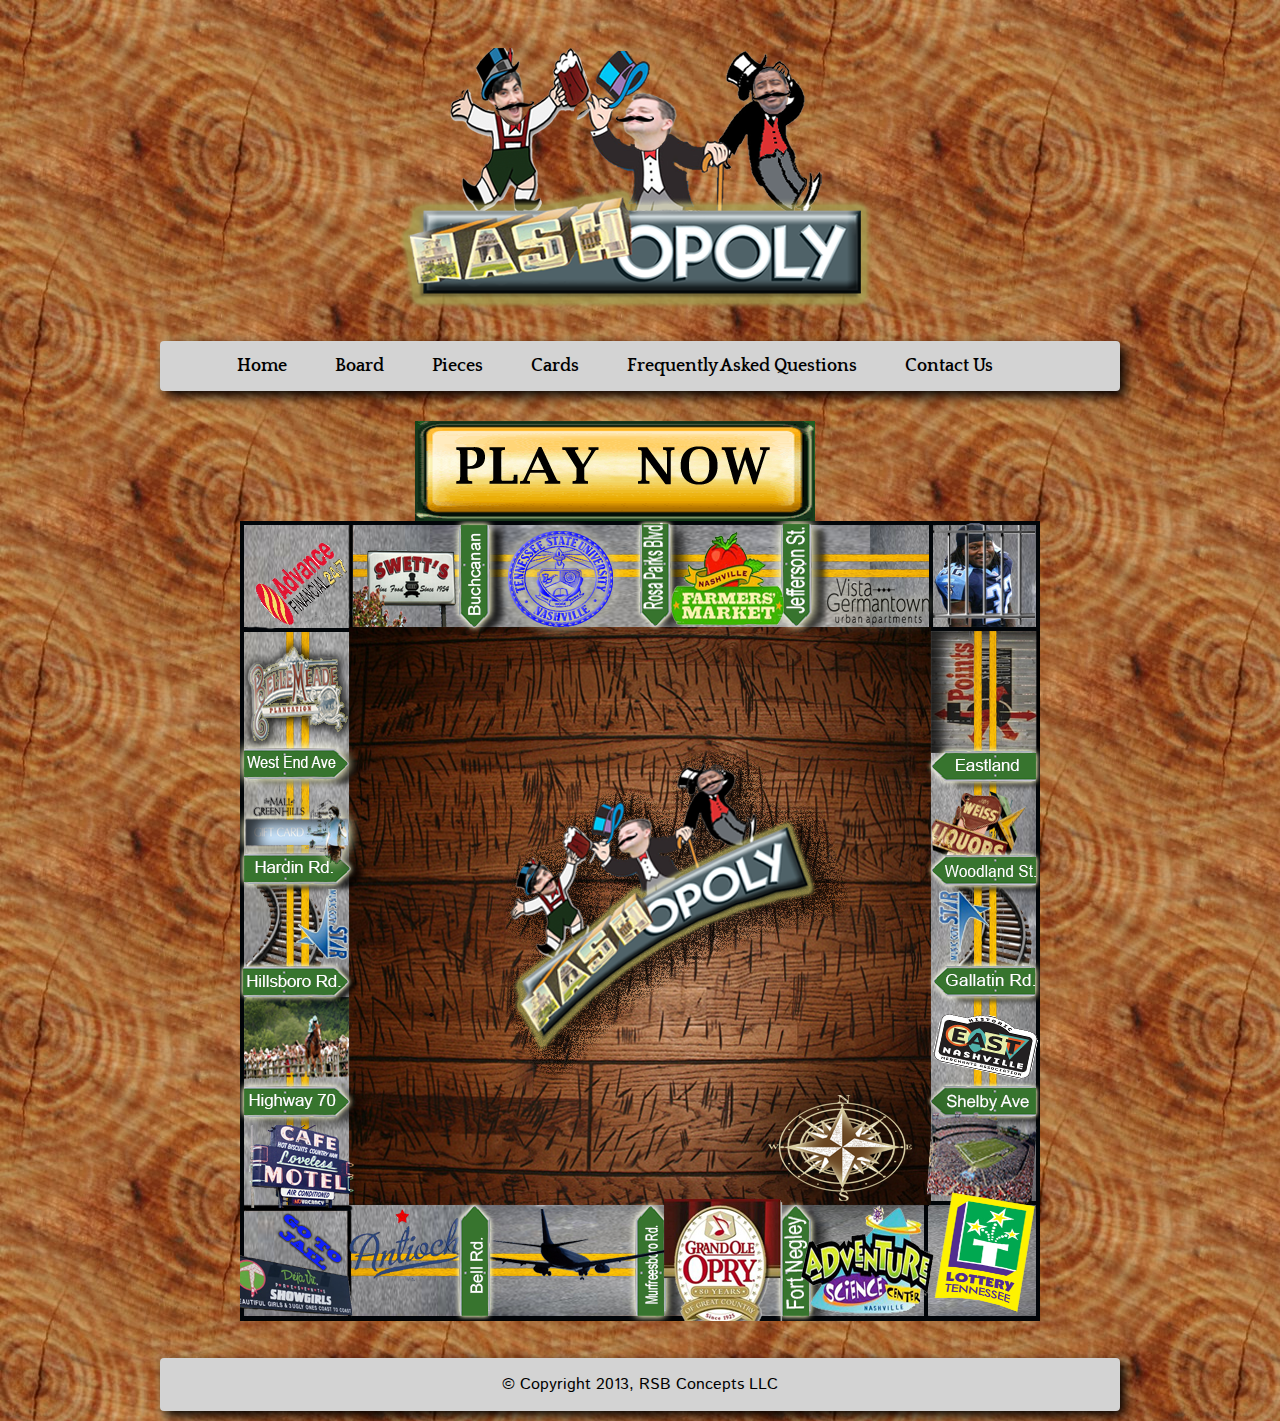
==== commit de88dfd0: "final" ====
--- a/board.html
+++ b/board.html
@@ -35,8 +35,10 @@
       </ul>
     </nav>
     <section>
-      <img alt='Nashopoly Logo' class='play' src='images/playNow.gif'>
-      <img alt='board' src='images/board.png'>
+      <a href='#'>
+        <img alt='Nashopoly Logo' class='play' src='images/playNow.gif'>
+      </a>
+      <img alt='board' class='board' src='images/board.png'>
     </section>
     <footer>
       <p>&copy; Copyright 2013, RSB Concepts LLC</p>
--- a/css/style.css
+++ b/css/style.css
@@ -104,6 +104,10 @@
 
   80.01% {
     transform: rotate(0deg); } }
+
+.play {
+  margin: 0px 175px;
+  float: left; }
 
 .main {
   margin: 10px 0; }
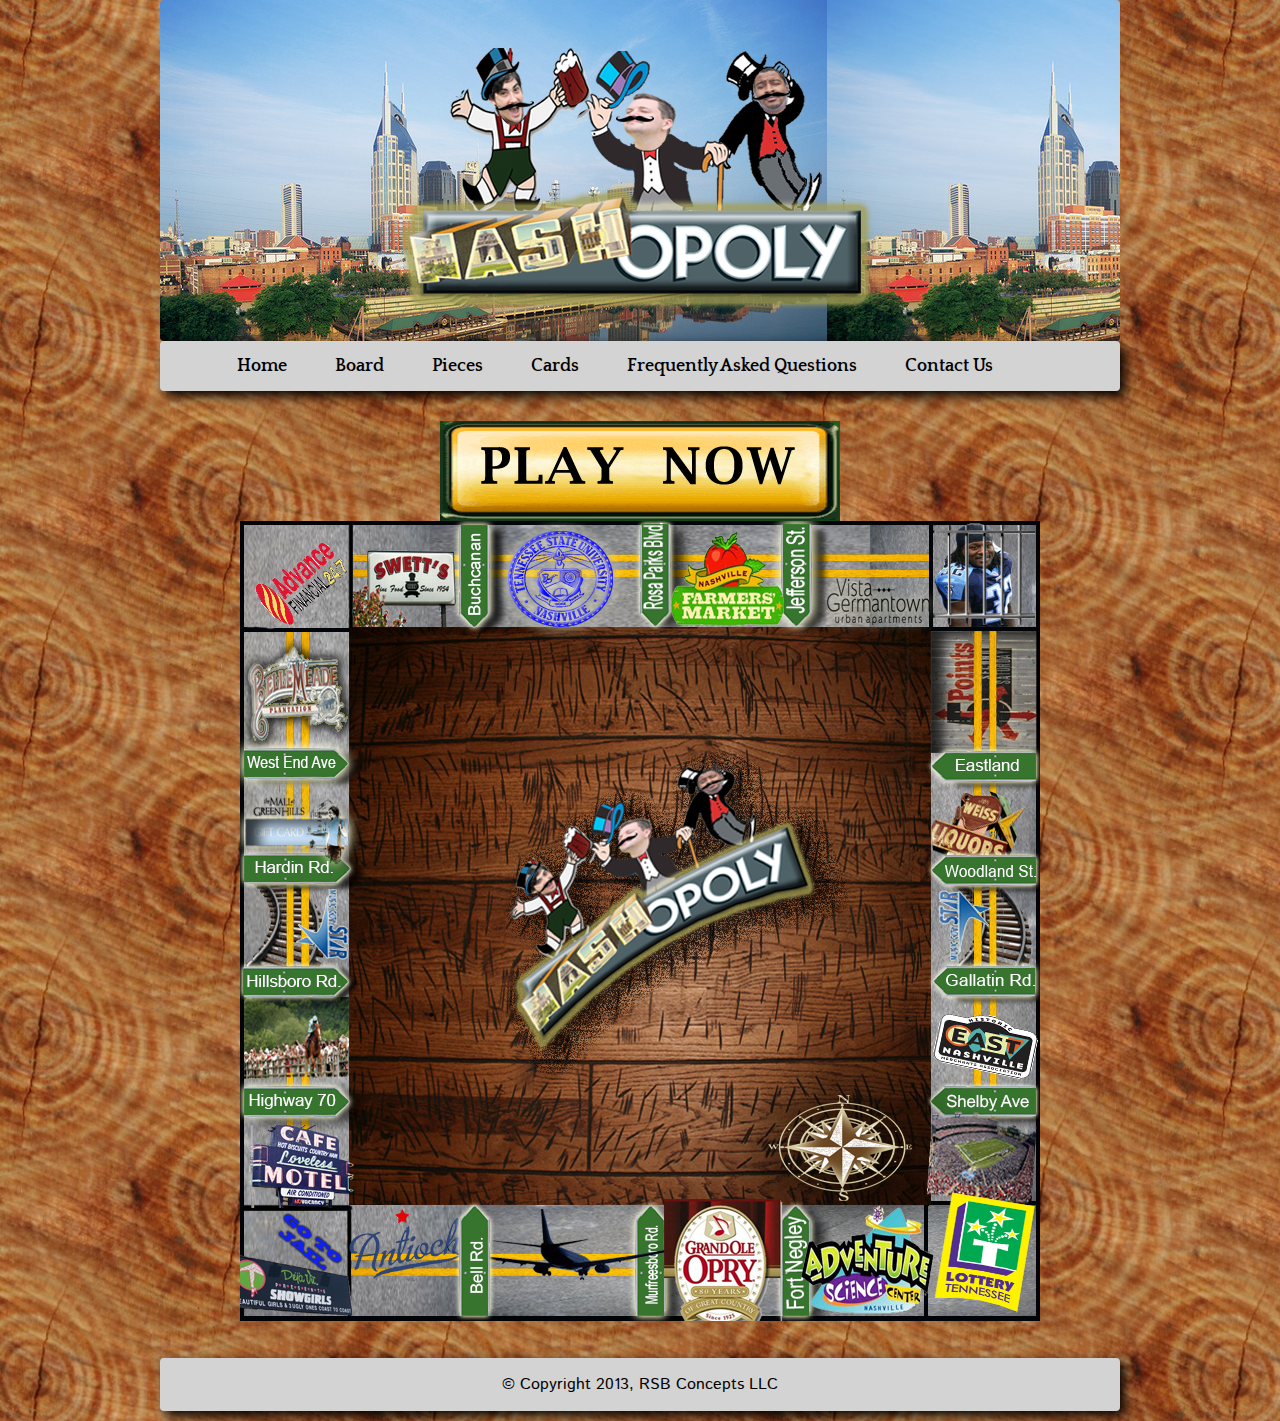
==== commit aaaba5d5: "header" ====
--- a/board.html
+++ b/board.html
@@ -36,7 +36,7 @@
     </nav>
     <section>
       <a href='#'>
-        <img alt='Nashopoly Logo' class='play' src='images/playNow.gif'>
+        <img alt='play now' class='play' src='images/playNow.gif'>
       </a>
       <img alt='board' class='board' src='images/board.png'>
     </section>
--- a/css/style.css
+++ b/css/style.css
@@ -1,25 +1,24 @@
 @import url(http://fonts.googleapis.com/css?family=Istok+Web:400,700,400italic,700italic);
 @import url(http://fonts.googleapis.com/css?family=Quattrocento:400,700);
 section.pieces {
-  text-align: center; }
+  text-align: center;
+  box-shadow: none; }
   section.pieces li {
     padding-left: 0;
-    list-style: none; }
+    list-style: none;
+    box-shadow: none; }
     section.pieces li h2 {
       text-transform: uppercase;
-      font-size: 2.5em; }
+      font-size: 2.5em;
+      box-shadow: none; }
     section.pieces li img {
       float: left;
       margin: 0 50px 0 0;
       border: 1px solid #eee; }
-
-section img.board {
-  margin: auto;
-  -webkit-animation: bdrotate 10s 2s ease-in-out infinite;
-  -moz-animation: bdrotate 10s 2s ease-in-out infinite;
-  -o-animation: bdrotate 10s 2s ease-in-out infinite;
-  -ms-animation: bdrotate 10s 2s ease-in-out infinite;
-  animation: bdrotate 10s 2s ease-in-out infinite; }
+    section.pieces li p {
+      box-shadow: none; }
+  section.pieces ul {
+    padding: 20px; }
 
 @-webkit-keyframes bdrotate {
   0% {
@@ -106,7 +105,7 @@
     transform: rotate(0deg); } }
 
 .play {
-  margin: 0px 175px;
+  margin: 0px 200px;
   float: left; }
 
 .main {
@@ -115,7 +114,8 @@
 section.cards {
   width: 420px;
   float: left;
-  text-align: center; }
+  text-align: center;
+  padding: 50px 0 50px 30px; }
   section.cards ul {
     padding: 25px 0 25px 0; }
   section.cards li {
@@ -211,7 +211,7 @@
 
 header {
   border-radius: 4px;
-  background-color: transparent;
+  background-image: url(../images/nashville.jpg);
   font-size: 50px;
   padding: 20px 0; }
   header img {
